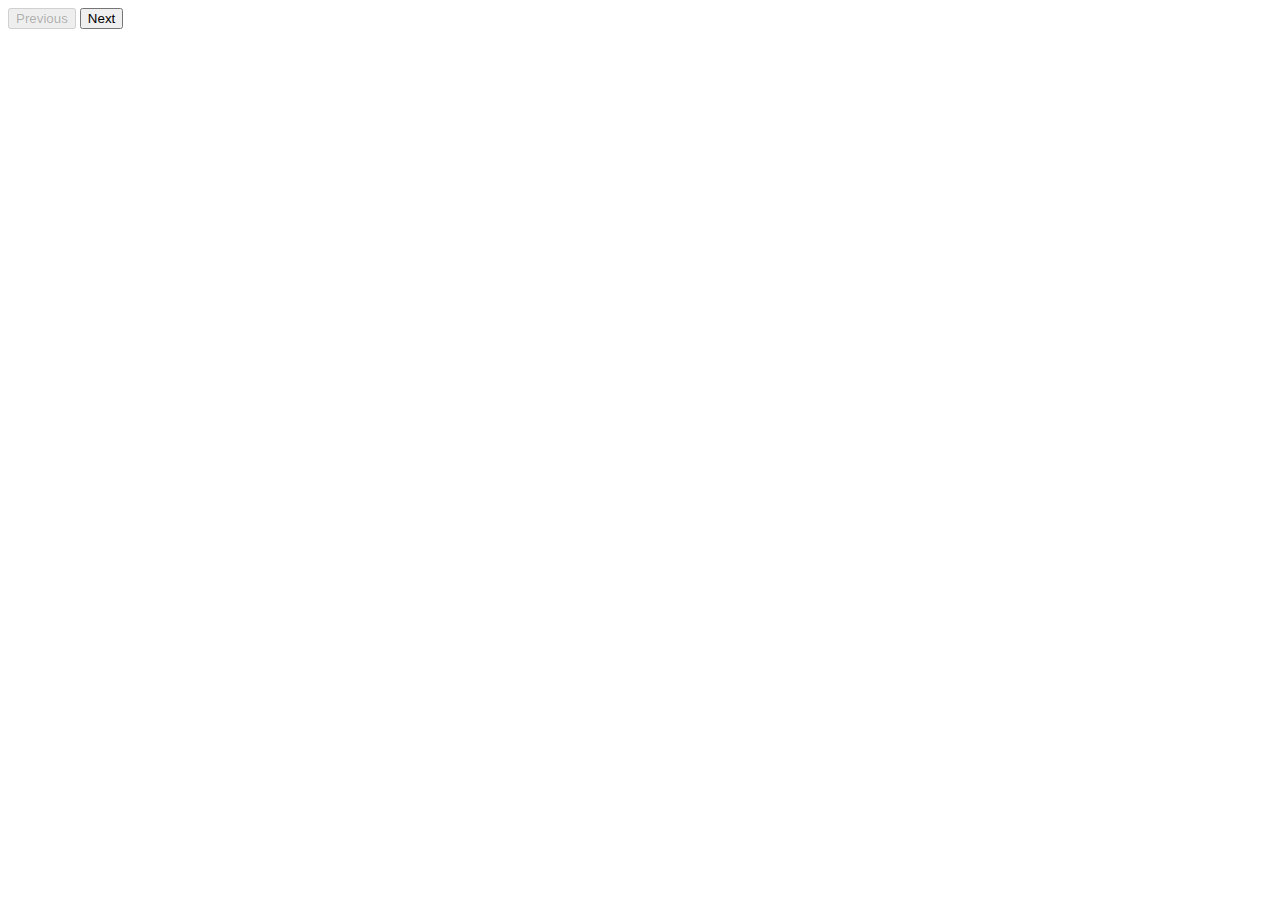
==== quiz.html @ 76df8890 "quiz page created" ====
<!DOCTYPE html>
<html lang="en">
<head>
    <meta charset="UTF-8">
    <meta name="viewport" content="width=device-width, initial-scale=1.0">
    <title>Document</title>
</head>
<body>
    <div class="quiz-container">
        <div id="question-container">
          <div class="question" id="question"></div>
          <div class="options" id="options"></div>
        </div>
        <div class="buttons">
          <button id="prev" onclick="prevQuestion()" disabled>Previous</button>
          <button id="next" onclick="nextQuestion()">Next</button>
        </div>
        <div id="result" style="display: none;"></div>
      </div>
</body>
</html>
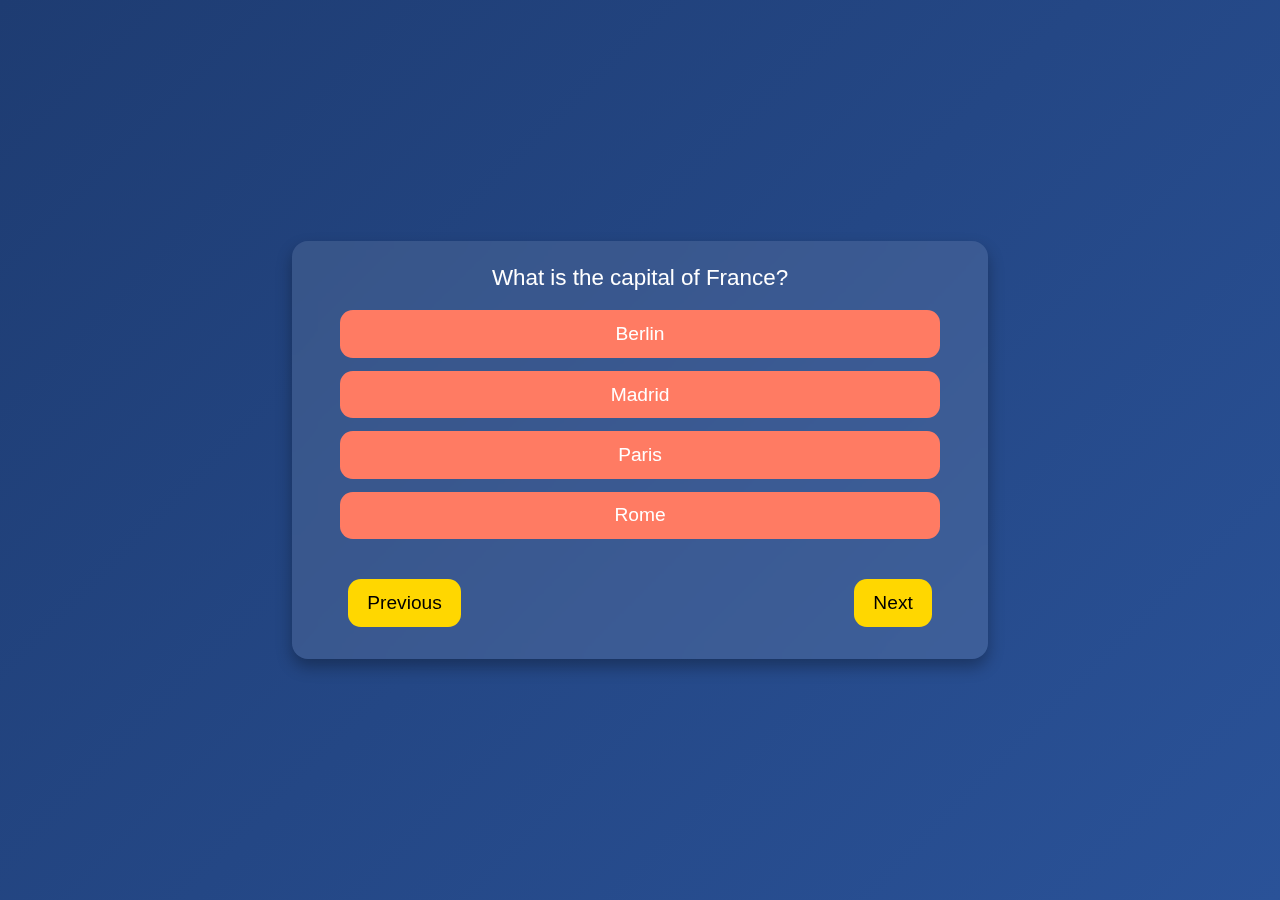
==== commit 98b4402e: "script.js modified" ====
--- a/quiz.html
+++ b/quiz.html
@@ -3,7 +3,9 @@
 <head>
     <meta charset="UTF-8">
     <meta name="viewport" content="width=device-width, initial-scale=1.0">
-    <title>Document</title>
+    <title>Quiz Portal</title>
+    <link rel="stylesheet" href="quiz.css">
+    
 </head>
 <body>
     <div class="quiz-container">
@@ -17,5 +19,6 @@
         </div>
         <div id="result" style="display: none;"></div>
       </div>
+      <script src="script.js"></script>
 </body>
 </html>--- a/quiz.css
+++ b/quiz.css
@@ -0,0 +1,64 @@
+body {
+    font-family: 'Poppins', sans-serif;
+    margin: 0;
+    padding: 0;
+    display: flex;
+    justify-content: center;
+    align-items: center;
+    height: 100vh;
+    background: linear-gradient(135deg, #1e3c72, #2a5298);
+    color: white;
+    text-align: center;
+  }
+  
+  .quiz-container {
+    background: rgba(255, 255, 255, 0.1);
+    padding: 1.5rem 3rem;
+    border-radius: 1rem;
+    box-shadow: 0 8px 16px rgba(0, 0, 0, 0.3);
+    width: 80%;
+    max-width: 600px;
+    backdrop-filter: blur(10px);
+  }
+  
+  .question {
+    font-size: 1.4rem;
+    margin-bottom: 1.2rem;
+  }
+  
+  .options button {
+    display: block;
+    width: 100%;
+    padding: 0.8rem;
+    margin: 0.8rem 0;
+    background: #ff7b63;
+    border: none;
+    color: white;
+    font-size: 1.2rem;
+    cursor: pointer;
+    border-radius: 0.8rem;
+    transition: 0.3s;
+  }
+  
+  .options button:hover {
+    background: #ff4b2b;
+  }
+  
+  .buttons {
+    display: flex;
+    align-items: center;
+    justify-content: space-between;
+    margin-top: 2rem;
+  }
+  
+  .buttons button {
+    padding: 0.8rem 1.2rem;
+    font-size: 1.2rem;
+    background: #ffd700;
+    color: black;
+    border: none;
+    cursor: pointer;
+    border-radius: 0.8rem;
+    margin: 0.5rem;
+  }
+  